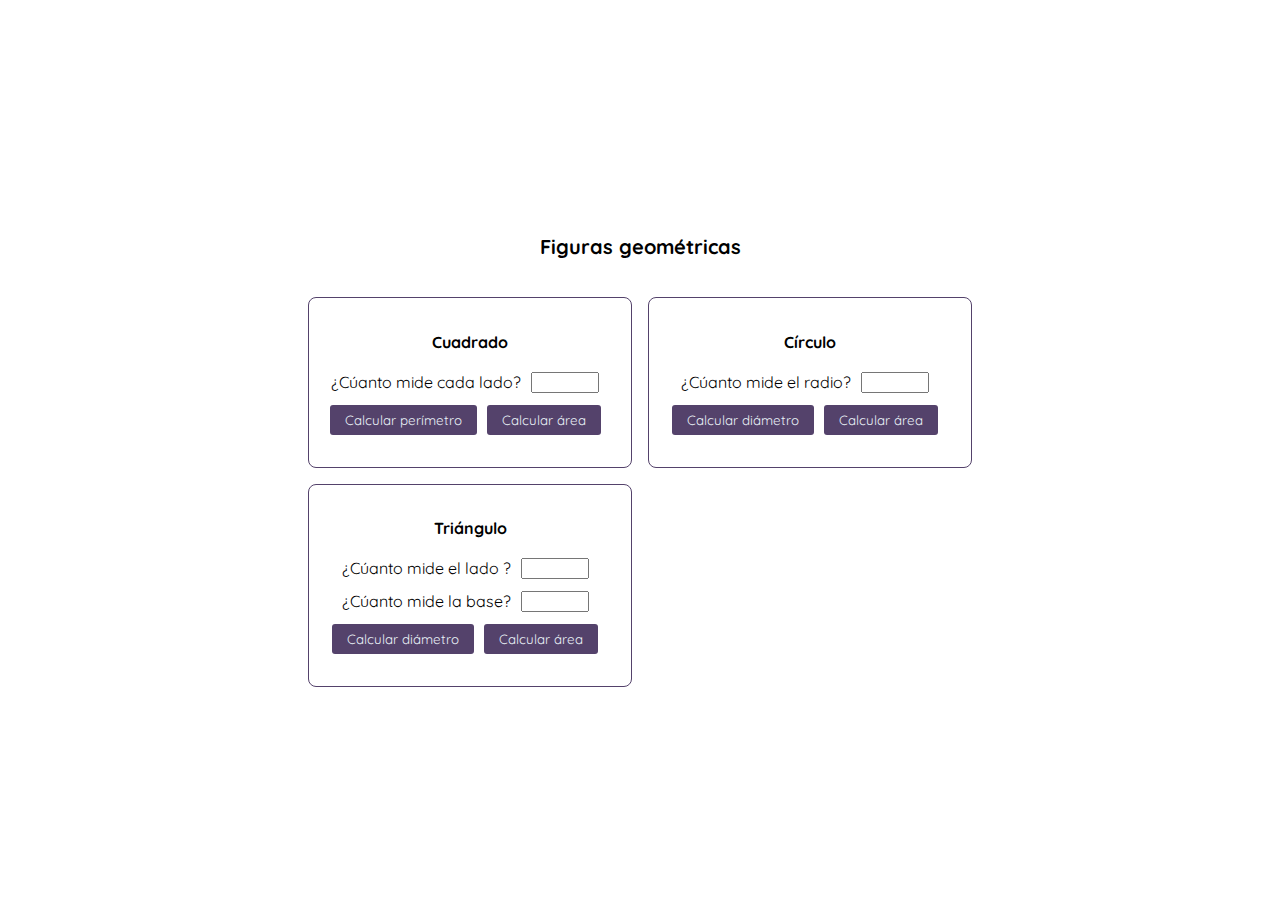
==== figuras.html @ db5584d2 "calculadora de area y perimetro para el cuadrado, circulo y triangulo isoseles" ====
<!DOCTYPE html>
<html lang="en">

<head>
    <meta charset="UTF-8">
    <meta http-equiv="X-UA-Compatible" content="IE=edge">
    <meta name="viewport" content="width=device-width, initial-scale=1.0">
    <title>Figuras geométricas</title>

    <link rel="preconnect" href="https://fonts.googleapis.com">
    <link rel="preconnect" href="https://fonts.gstatic.com" crossorigin>
    <link href="https://fonts.googleapis.com/css2?family=Quicksand:wght@300;500;700&display=swap" rel="stylesheet">

    <style>
        :root {
            --primary-color: #623cea;
            --white-color: #e9f1f7;
            --optional-color: #54426b;
            --secundary-color: #dbd5b2;
            --letter: 'Quicksand', sans-serif;
            --lg: 20px;
            --md: 16px;
            --sm: 12px;
        }

        body {
            font-family: var(--letter);
        }

        main {
            display: flex;
            flex-direction:column;
            justify-content: center;
            height: 100vh;
            align-items: center;
        }

        h1 {
            text-align: center;
            font-size: var(--lg);
            margin-bottom: 30px;
        }

        h2 {
            font-size: var(--md);
            margin-bottom: 20px;
        }

        .main-container {
            display: grid;
            width: 680px;
            grid-template-columns: 1fr 1fr;
            justify-content: center;
            align-items: center;
        }

        .calculadora {
            display: flex;
            flex-direction: column;
            justify-content: center;
            align-items: center;
            border: 1px solid var(--optional-color);
            border-radius: 8px;
            margin: 8px;
            padding: 20px 0 20px 0;
        }

        .calculadora div {
            display: grid;
            grid-template-columns: auto auto;
            margin-bottom: 12px;
            align-items: center;
        }

        .calculadora div label {
            margin-right: 10px;
        }

        .calculadora div input {
            margin-right: 10px;
            width: 60px;
        }

        .calculadora div button {
            margin-right: 10px;
            background: var(--optional-color);
            border: 0;
            border-radius: 3px;
            height: 30px;
            padding: 0 15px 0 15px;
            color: var(--white-color);
            font-family: var(--letter);
        }
    </style>

</head>

<body>

    <header>
        
    </header>

    <main>
        <div>
            <h1>Figuras geométricas</h1>
        </div>
        <div class="main-container">
            <form class="calculadora">
                <h2>Cuadrado</h2>
                <div>
                    <label for="inputCuadrado">¿Cúanto mide cada lado?</label>
                    <input id="inputCuadrado" type="number">
                </div>
                <div>
                    <button type="button" onclick="calcularPerimetroCuadrado()">Calcular perímetro</button>
                    <button type="button" onclick="calcularAreaCuadrado()">Calcular área</button>
                </div>
            </form>

            <form class="calculadora">
                <h2>Círculo</h2>
                <div>
                    <label for="inputCirculo">¿Cúanto mide el radio?</label>
                    <input id="inputCirculo" type="number">
                </div>
                <div>
                    <button type="button" onclick="calcularCircunferencia()">Calcular diámetro</button>
                    <button type="button" onclick="calcularAreaCirculo()">Calcular área</button>

                </div>
            </form>

            <form class="calculadora">
                <h2>Triángulo</h2>
                <div>
                    <label for="inputLado">¿Cúanto mide el lado ?</label>
                    <input id="inputLado" type="number">
                </div>
                <div>
                    <label for="inputBase">¿Cúanto mide la base?</label>
                    <input id="inputBase" type="number">
                </div>
                <div>
                    <button type="button" onclick="calcularPerimetroTriangulo()">Calcular diámetro</button>
                    <button type="button" onclick="calcularAreatriangulo()">Calcular área</button>
                </div>

            </form>
        </div>
    </main>
    <script src="./figuras.js"></script>

</body>

</html>
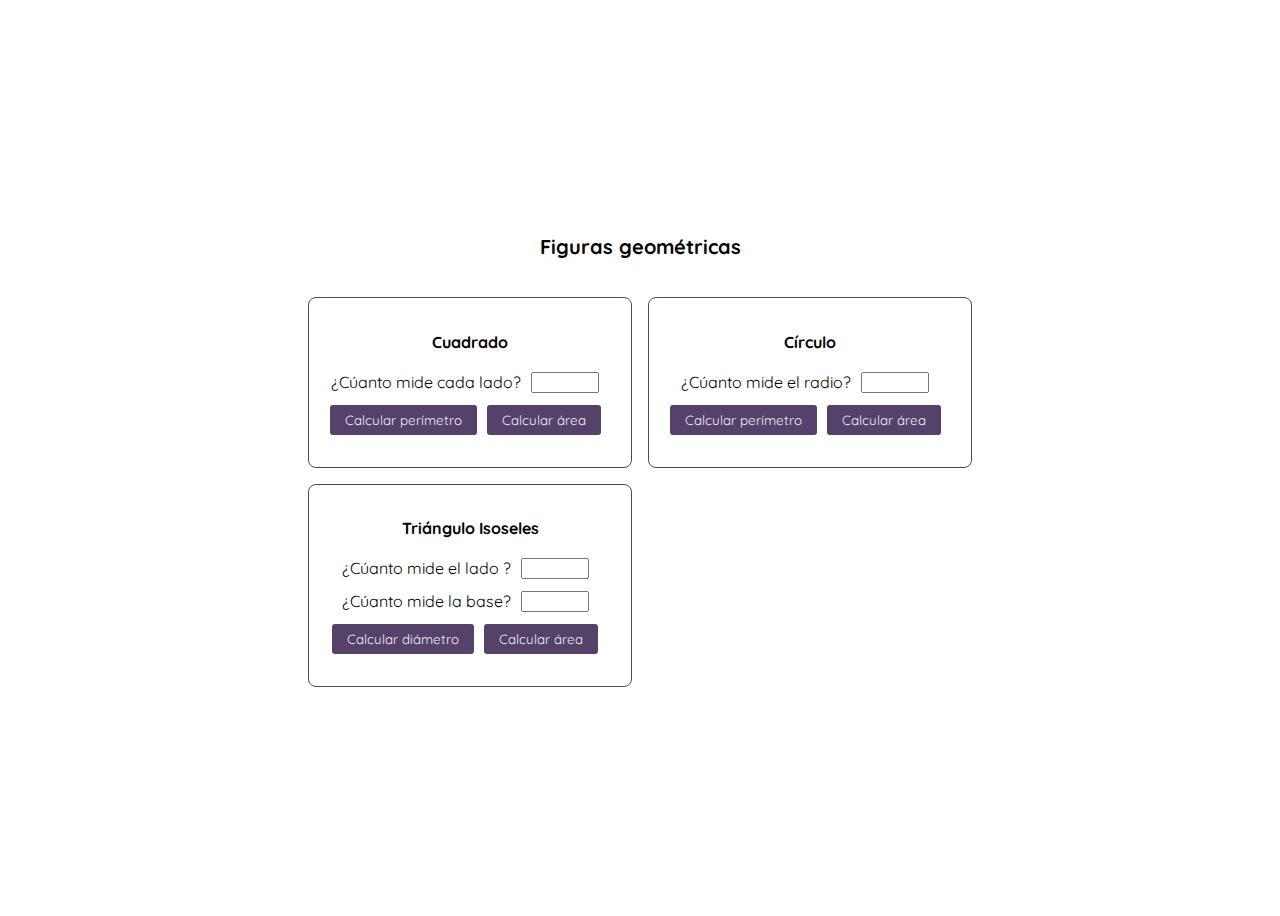
==== commit f023edf3: "Precios y Descuentos" ====
--- a/figuras.html
+++ b/figuras.html
@@ -125,14 +125,14 @@
                     <input id="inputCirculo" type="number">
                 </div>
                 <div>
-                    <button type="button" onclick="calcularCircunferencia()">Calcular diámetro</button>
+                    <button type="button" onclick="calcularCircunferencia()">Calcular perímetro</button>
                     <button type="button" onclick="calcularAreaCirculo()">Calcular área</button>
 
                 </div>
             </form>
 
             <form class="calculadora">
-                <h2>Triángulo</h2>
+                <h2>Triángulo Isoseles</h2>
                 <div>
                     <label for="inputLado">¿Cúanto mide el lado ?</label>
                     <input id="inputLado" type="number">
